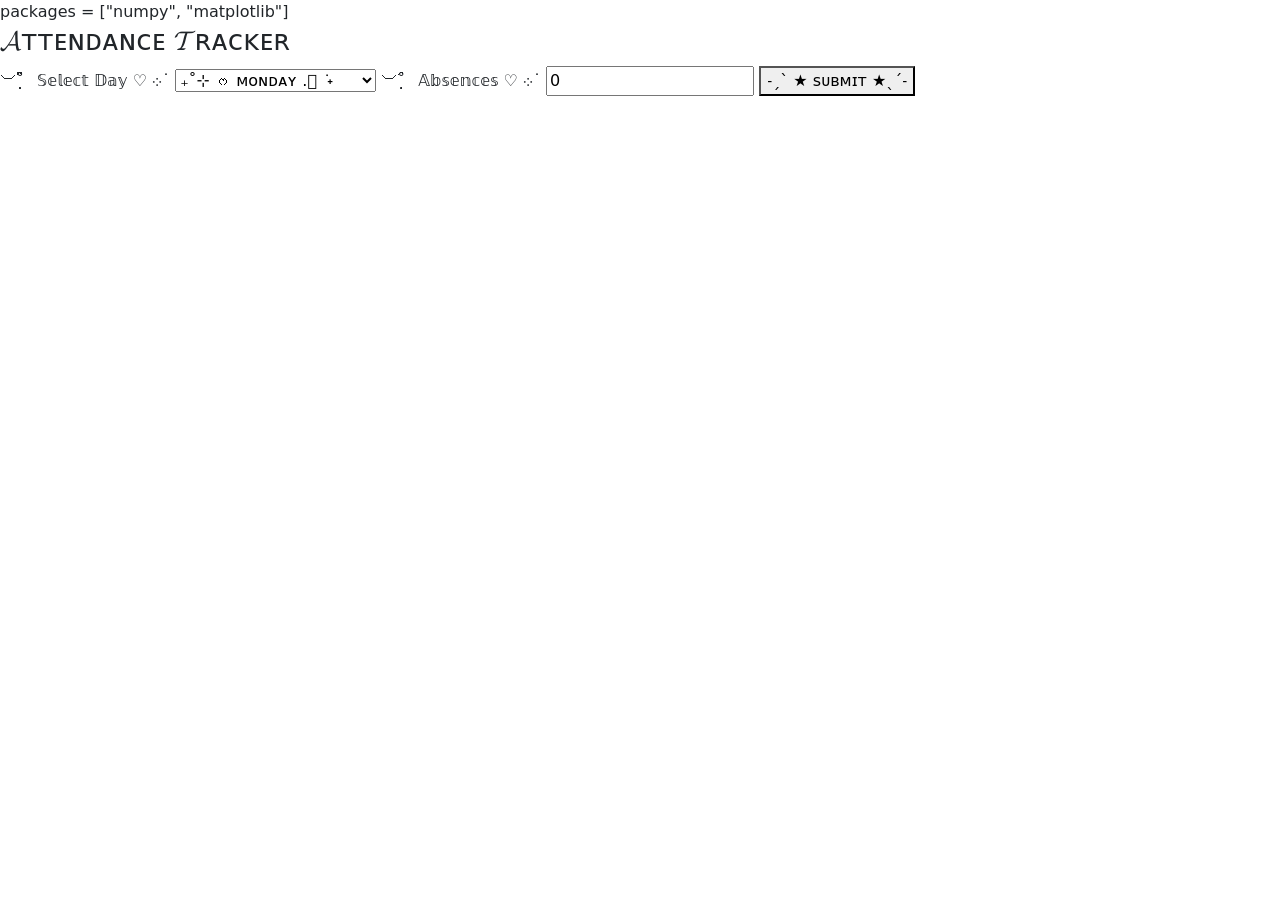
==== attendance_tracker.html @ 738ff6e6 "Create attendance_tracker.html" ====
<!DOCTYPE html>
<html lang="en">
<head>
    <meta charset="UTF-8">
    <meta name="viewport" content="width=device-width, initial-scale=1.0">
    <title>Skills Test</title>
    <link rel="stylesheet" href="https://pyscript.net/releases/2025.7.3/core.css">
    <script type="module" src="https://pyscript.net/releases/2025.7.3/core.js"></script>
<!-- BS SETUP -->
    <link href="https://cdn.jsdelivr.net/npm/bootstrap@5.3.3/dist/css/bootstrap.min.css" rel="stylesheet">
    <script src="https://cdn.jsdelivr.net/npm/bootstrap@5.3.3/dist/js/bootstrap.bundle.min.js"></script>  
<!-- Bootstrap CSS -->
    <link href="https://cdn.jsdelivr.net/npm/bootstrap@5.3.3/dist/css/bootstrap.min.css" rel="stylesheet">
<!-- CSS SETUP -->
    <link rel="stylesheet" type="text/css" href="style.css">
     <py-config>packages = ["numpy", "matplotlib"]</py-config>
</head>
<body>
    <div class="main-wrapper">
        <div id="input-section">
            <h3>𝓐ᴛᴛᴇɴᴅᴀɴᴄᴇ 𝓣ʀᴀᴄᴋᴇʀ</h3>
            <label>︶˚̣̣̣ ྀི 𝕊𝕖𝕝𝕖𝕔𝕥 𝔻𝕒𝕪 ♡ ܀˙</label>
            <select id="day-select">
                <option value="0">₊˚⊹ ᰔ ᴍᴏɴᴅᴀʏ .𖥔 ݁ ˖</option>
                <option value="1">₊˚⊹ ᰔ ᴛᴜᴇꜱᴅᴀʏ .𖥔 ݁ ˖</option>
                <option value="2">₊˚⊹ ᰔ ᴡᴇᴅɴᴇꜱᴅᴀʏ .𖥔 ݁ ˖</option>
                <option value="3">₊˚⊹ ᰔ ᴛʜᴜʀꜱᴅᴀʏ .𖥔 ݁ ˖</option>
                <option value="4">₊˚⊹ ᰔ ꜰʀɪᴅᴀʏ .𖥔 ݁ ˖</option>
            </select>
            
            <label>︶˚̣̣̣ ྀ 𝔸𝕓𝕤𝕖𝕟𝕔𝕖𝕤 ♡ ܀˙</label>
            <input type="number" id="absence-input" value="0">
            
            <button id="submit-btn" py-click="update_graph"> ˗ˏˋ ★ ꜱᴜʙᴍɪᴛ ★ˎˊ˗</button>
        </div>

        <div class="graph-side">
            <div id="graph-output"></div>
        </div>
    </div>

    <py-script src="main.py"></py-script>
</body>
</html>
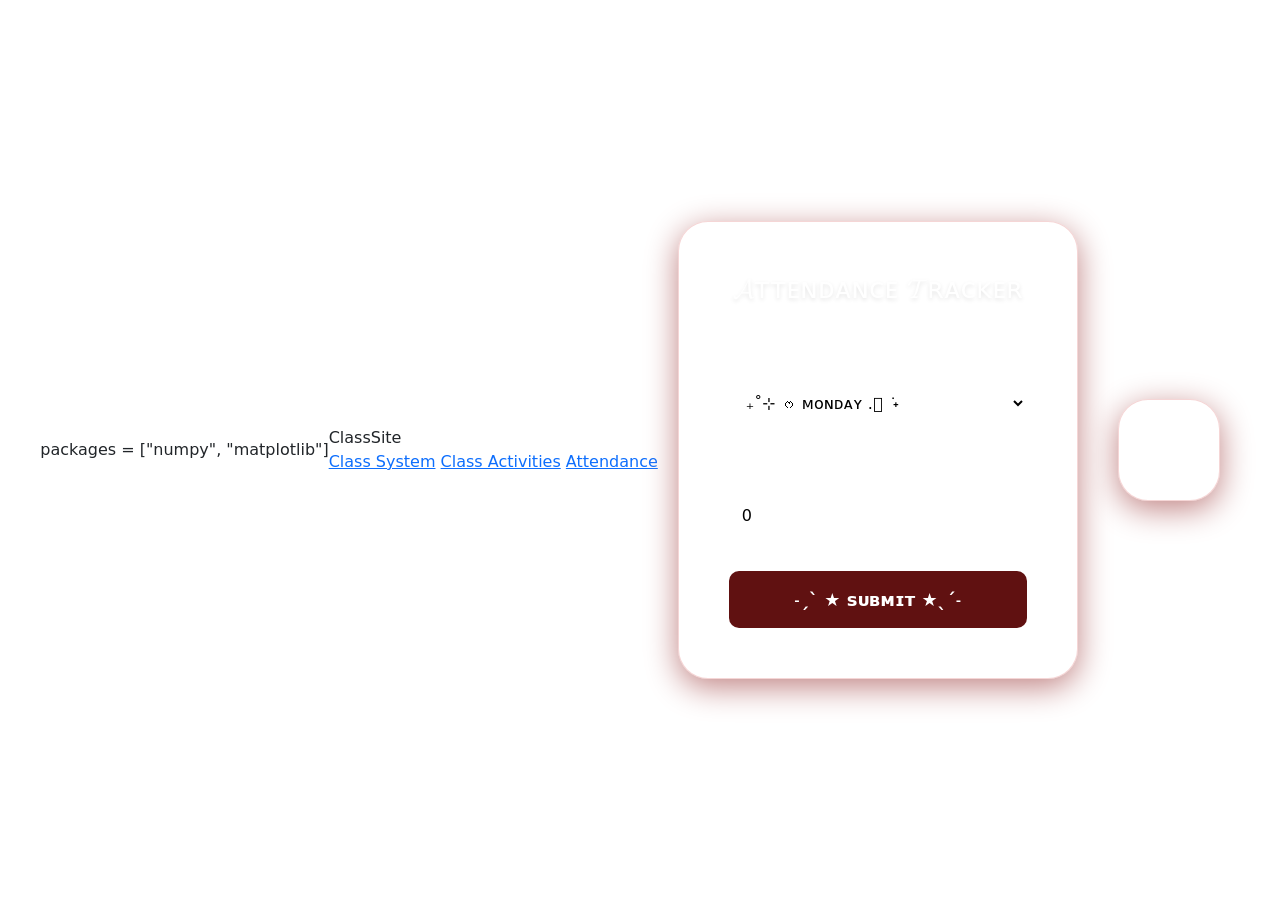
==== commit 42f9938c: "Update attendance_tracker.html" ====
--- a/attendance_tracker.html
+++ b/attendance_tracker.html
@@ -3,7 +3,7 @@
 <head>
     <meta charset="UTF-8">
     <meta name="viewport" content="width=device-width, initial-scale=1.0">
-    <title>Skills Test</title>
+    <title>ICT 10 Project: Class Website</title>
     <link rel="stylesheet" href="https://pyscript.net/releases/2025.7.3/core.css">
     <script type="module" src="https://pyscript.net/releases/2025.7.3/core.js"></script>
 <!-- BS SETUP -->
@@ -16,6 +16,21 @@
      <py-config>packages = ["numpy", "matplotlib"]</py-config>
 </head>
 <body>
+
+    <nav class="custom-navbar">
+      <div class="nav-container">
+        <div class="nav-left">ClassSite</div>
+    
+        <div class="nav-center">
+          <a href="seatwork.html">Class System</a>
+          <a href="index.html" class="active">Class Activities</a>
+          <a href="attendance_tracker.html">Attendance</a>
+        </div>
+    
+        <div></div>
+      </div>
+    </nav>
+    
     <div class="main-wrapper">
         <div id="input-section">
             <h3>𝓐ᴛᴛᴇɴᴅᴀɴᴄᴇ 𝓣ʀᴀᴄᴋᴇʀ</h3>
--- a/style.css
+++ b/style.css
@@ -0,0 +1,93 @@
+body {
+    background-image: url("https://i.pinimg.com/1200x/0f/2c/86/0f2c86b43e10a422ff13535a0310f7e4.jpg");
+    background-repeat: no-repeat;
+    background-size: cover;
+    background-position: top;
+    margin: 0;
+    display: flex;
+    justify-content: center;
+    align-items: center;
+    height: 100vh;
+
+}
+
+.main-wrapper {
+    display: flex;
+    flex-direction: row;
+    align-items: center;
+    gap: 40px;
+    padding: 20px;
+}
+
+/* Your Floating Glass Box */
+#input-section {
+    background: rgba(255, 255, 255, 0.2);
+    backdrop-filter: blur(10px);
+    -webkit-backdrop-filter: blur(10px);
+    padding: 50px;
+    border-radius: 30px;
+    border: 1px solid rgba(199, 22, 22, 0.171);
+    box-shadow: 0 8px 32px 0 #c08383;
+    display: flex;
+    flex-direction: column;
+    width: 400px; /* Adjusted slightly for better layout */
+    gap: 20px;
+    align-items: center;
+}
+
+h3 {
+    color: white;
+    margin-bottom: 10px;
+    text-shadow: 0 2px 4px rgba(0,0,0,0.1);
+}
+
+label {
+    color: white;
+    align-self: flex-start;
+    font-weight: bold;
+}
+
+/* Inputs and Selects */
+#day-select, #absence-input {
+    width: 100%;
+    padding: 12px;
+    border-radius: 8px;
+    border: 1px solid rgba(255, 255, 255, 0.5);
+    background: rgba(255, 255, 255, 0.8);
+    box-sizing: border-box;
+    font-size: 16px;
+}
+
+/* Button styling from your code */
+button {
+    width: 100%;
+    padding: 15px;
+    cursor: pointer;
+    border: none;
+    border-radius: 10px;
+    background-color: #601111;
+    color: white;
+    font-weight: bold;
+    transition: 0.3s;
+    font-size: 18px;
+    margin-top: 10px;
+}
+
+button:hover {
+    background-color: #380404;
+    transform: translateY(-2px);
+}
+
+/* The Graph side */
+#graph-output {
+    background: rgba(255, 255, 255, 0.2);
+    padding: 20px;
+    border-radius: 20px;
+    box-shadow: 0 8px 32px 0 rgba(31, 38, 135, 0.15);
+    backdrop-filter: blur(10px);
+    -webkit-backdrop-filter: blur(10px);
+    padding: 50px;
+    border-radius: 30px;
+    border: 1px solid rgba(199, 22, 22, 0.171);
+    box-shadow: 0 8px 32px 0 #c08383;
+}
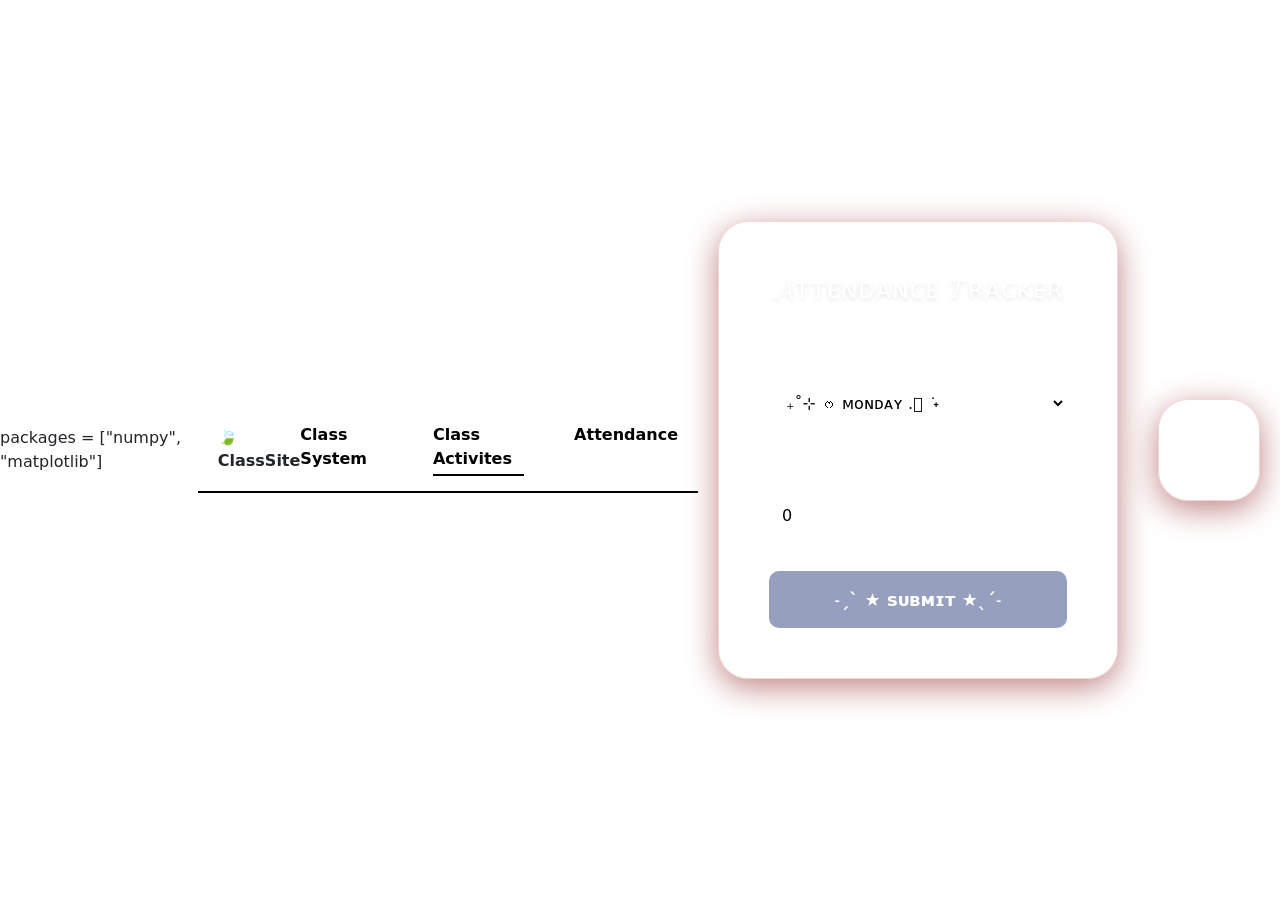
==== commit 3f36757a: "Update attendance_tracker.html" ====
--- a/attendance_tracker.html
+++ b/attendance_tracker.html
@@ -18,18 +18,22 @@
 <body>
 
     <nav class="custom-navbar">
-      <div class="nav-container">
-        <div class="nav-left">ClassSite</div>
-    
-        <div class="nav-center">
-          <a href="seatwork.html">Class System</a>
-          <a href="index.html" class="active">Class Activities</a>
-          <a href="attendance_tracker.html">Attendance</a>
-        </div>
-    
-        <div></div>
-      </div>
-    </nav>
+  <div class="nav-container">
+
+    <div class="nav-left">
+      🍃 ClassSite
+    </div>
+
+    <div class="nav-center">
+      <a href="seatwork.html">Class System</a>
+      <a href="index.html" class="active">Class Activites</a>
+      <a href="attendance_tracker.html">Attendance</a>
+    </div>
+      
+    <div></div>
+
+  </div>
+</nav>
     
     <div class="main-wrapper">
         <div id="input-section">
--- a/style.css
+++ b/style.css
@@ -1,5 +1,5 @@
 body {
-    background-image: url("https://i.pinimg.com/1200x/0f/2c/86/0f2c86b43e10a422ff13535a0310f7e4.jpg");
+    background-image: url("https://i.pinimg.com/736x/9d/12/a1/9d12a17790a045121aba31dee14dec16.jpg");
     background-repeat: no-repeat;
     background-size: cover;
     background-position: top;
@@ -11,6 +11,45 @@
 
 }
 
+.custom-navbar {
+  border-bottom: 2px solid black;
+  padding: 15px 20px;
+}
+
+.nav-container {
+  display: grid;
+  grid-template-columns: 1fr auto 1fr;
+  align-items: center;
+}
+
+.nav-left {
+  font-weight: bold;
+}
+
+.nav-center {
+  display: flex;
+  justify-content: center;
+  gap: 50px;
+}
+
+.nav-center a {
+  text-decoration: none;
+  color: black;
+  font-weight: bold;
+  position: relative;
+  padding-bottom: 5px;
+}
+
+.nav-center a.active::after {
+  content: "";
+  position: absolute;
+  left: 0;
+  bottom: 0;
+  width: 100%;
+  height: 2px;
+  background: black;
+}
+
 .main-wrapper {
     display: flex;
     flex-direction: row;
@@ -19,7 +58,6 @@
     padding: 20px;
 }
 
-/* Your Floating Glass Box */
 #input-section {
     background: rgba(255, 255, 255, 0.2);
     backdrop-filter: blur(10px);
@@ -30,7 +68,7 @@
     box-shadow: 0 8px 32px 0 #c08383;
     display: flex;
     flex-direction: column;
-    width: 400px; /* Adjusted slightly for better layout */
+    width: 400px;
     gap: 20px;
     align-items: center;
 }
@@ -47,7 +85,6 @@
     font-weight: bold;
 }
 
-/* Inputs and Selects */
 #day-select, #absence-input {
     width: 100%;
     padding: 12px;
@@ -58,14 +95,13 @@
     font-size: 16px;
 }
 
-/* Button styling from your code */
 button {
     width: 100%;
     padding: 15px;
     cursor: pointer;
     border: none;
     border-radius: 10px;
-    background-color: #601111;
+    background-color: #979fbf;
     color: white;
     font-weight: bold;
     transition: 0.3s;
@@ -74,11 +110,10 @@
 }
 
 button:hover {
-    background-color: #380404;
+    background-color: #7e849c;
     transform: translateY(-2px);
 }
 
-/* The Graph side */
 #graph-output {
     background: rgba(255, 255, 255, 0.2);
     padding: 20px;
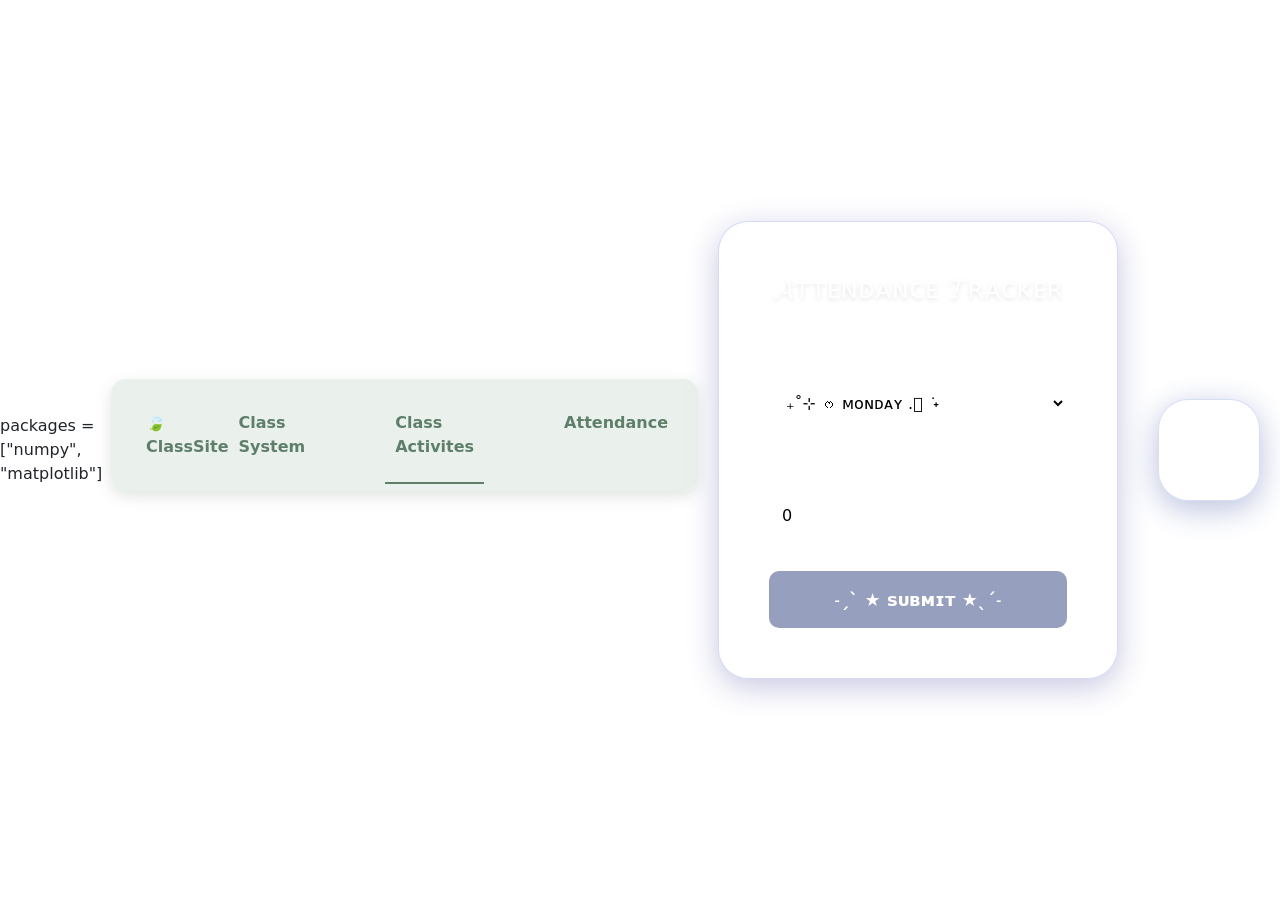
==== commit 6a665446: "Update attendance_tracker.html" ====
--- a/attendance_tracker.html
+++ b/attendance_tracker.html
@@ -58,6 +58,6 @@
         </div>
     </div>
 
-    <py-script src="main.py"></py-script>
+    <py-script src="skill.py"></py-script>
 </body>
 </html>
--- a/style.css
+++ b/style.css
@@ -12,42 +12,89 @@
 }
 
 .custom-navbar {
-  border-bottom: 2px solid black;
-  padding: 15px 20px;
-}
+        background: rgba(232, 240, 234, 0.9); 
+        backdrop-filter: blur(10px);
+        border-radius: 15px;
+        width: 95%;
+        box-shadow: 0 5px 15px rgba(100, 120, 100, 0.2);
+        padding: 12px 20px;
+        max-width: 900px;
+        margin: 0 auto 30px auto;
+        }
+
+.navbar-brand {
+        font-weight: bold;
+        color: #5f7f6b; 
+        font-size: 1.3rem;
+        }
+
+
+.nav-link {
+    color: #5f7f6b !important;
+    font-weight: 500;
+    margin: 0 10px;
+    padding: 6px 14px;
+    border-radius: 12px;
+    transition: all 0.3s ease;
+        }
+
+
+.nav-link:hover {
+    background: #cdddcf;
+    color: #3e5c4a !important;
+        }
+
+.nav-link.active {
+    background: #8fae96; 
+    color: white;
+    font-weight: bold;
+        }    
+
+.navbar-toggler {
+    border: none;
+    font-size: 1.3rem;
+    color: #5f7f6b;
+    }
+
 
 .nav-container {
-  display: grid;
-  grid-template-columns: 1fr auto 1fr;
-  align-items: center;
-}
+    display: grid;
+    grid-template-columns: 1fr auto 1fr; /* LEFT | CENTER | RIGHT */
+    align-items: center;
+    width: 100%;
+    }
+
 
 .nav-left {
-  font-weight: bold;
-}
+    font-weight: bold;
+    color: #5f7f6b;
+    padding-left: 15px;
+    }
+
 
 .nav-center {
-  display: flex;
-  justify-content: center;
-  gap: 50px;
-}
+    display: flex;
+    justify-content: center;
+    gap: 70px;
+    }
 
 .nav-center a {
-  text-decoration: none;
-  color: black;
-  font-weight: bold;
-  position: relative;
-  padding-bottom: 5px;
-}
+    text-decoration: none;
+    color: #5f7f6b;
+    font-weight: bold;
+    padding: 20px 10px;
+    position: relative;
+    }
+
 
 .nav-center a.active::after {
-  content: "";
-  position: absolute;
-  left: 0;
-  bottom: 0;
-  width: 100%;
-  height: 2px;
-  background: black;
+    content: "";
+    position: absolute;
+    left: 0;
+    bottom: -5px;
+    width: 100%;
+    height: 2px;
+    background: #5f7f6b;
 }
 
 .main-wrapper {
@@ -64,8 +111,8 @@
     -webkit-backdrop-filter: blur(10px);
     padding: 50px;
     border-radius: 30px;
-    border: 1px solid rgba(199, 22, 22, 0.171);
-    box-shadow: 0 8px 32px 0 #c08383;
+    border: 1px solid rgba(22, 40, 199, 0.171);
+    box-shadow: 0 8px 32px 0 #c7c7e2;
     display: flex;
     flex-direction: column;
     width: 400px;
@@ -123,6 +170,6 @@
     -webkit-backdrop-filter: blur(10px);
     padding: 50px;
     border-radius: 30px;
-    border: 1px solid rgba(199, 22, 22, 0.171);
-    box-shadow: 0 8px 32px 0 #c08383;
+    border: 1px solid rgba(22, 69, 199, 0.171);
+    box-shadow: 0 8px 32px 0 #b9c1dd;
 }
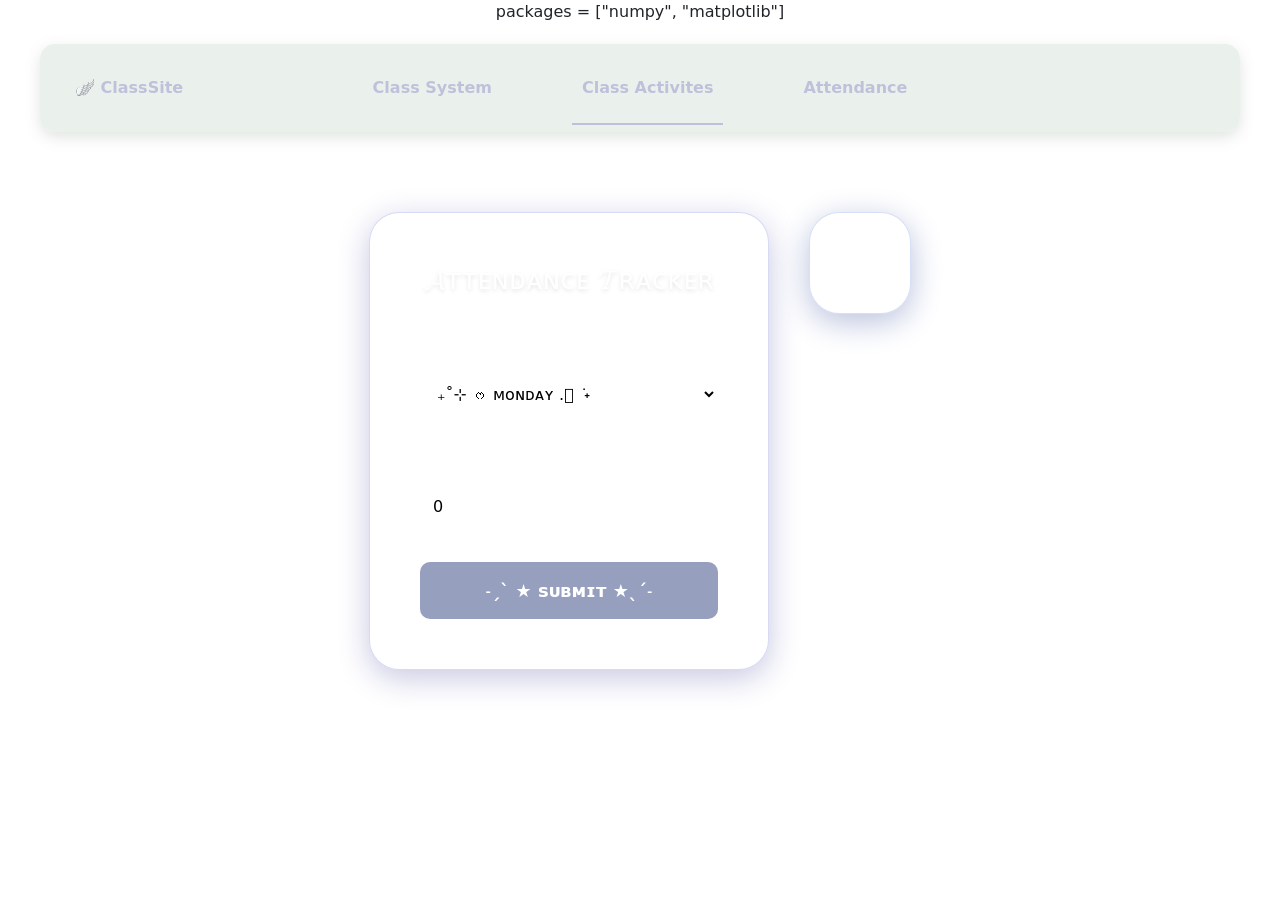
==== commit 490eb628: "Update attendance_tracker.html" ====
--- a/attendance_tracker.html
+++ b/attendance_tracker.html
@@ -21,7 +21,7 @@
   <div class="nav-container">
 
     <div class="nav-left">
-      🍃 ClassSite
+        🪽 ClassSite
     </div>
 
     <div class="nav-center">
--- a/style.css
+++ b/style.css
@@ -5,9 +5,9 @@
     background-position: top;
     margin: 0;
     display: flex;
-    justify-content: center;
+    flex-direction: column;
     align-items: center;
-    height: 100vh;
+    min-height: 100vh;
 
 }
 
@@ -18,43 +18,45 @@
         width: 95%;
         box-shadow: 0 5px 15px rgba(100, 120, 100, 0.2);
         padding: 12px 20px;
-        max-width: 900px;
-        margin: 0 auto 30px auto;
-        }
+        max-width: 1200px;
+        margin: 20px auto 40px auto;
+        z-index: 1000;
+        position: relative;
+}
 
 .navbar-brand {
         font-weight: bold;
-        color: #5f7f6b; 
+        color: #bfc1db; 
         font-size: 1.3rem;
-        }
+}
 
 
 .nav-link {
-    color: #5f7f6b !important;
+    color: #bfc1db !important;
     font-weight: 500;
     margin: 0 10px;
     padding: 6px 14px;
     border-radius: 12px;
     transition: all 0.3s ease;
-        }
+}
 
 
 .nav-link:hover {
-    background: #cdddcf;
-    color: #3e5c4a !important;
-        }
+    background: #bfc1db;
+    color: #3e405c !important;
+}
 
 .nav-link.active {
-    background: #8fae96; 
+    background: #bfc1db; 
     color: white;
     font-weight: bold;
-        }    
+}    
 
 .navbar-toggler {
     border: none;
     font-size: 1.3rem;
-    color: #5f7f6b;
-    }
+    color: #bfc1db;
+}
 
 
 .nav-container {
@@ -62,29 +64,29 @@
     grid-template-columns: 1fr auto 1fr; /* LEFT | CENTER | RIGHT */
     align-items: center;
     width: 100%;
-    }
+}
 
 
 .nav-left {
     font-weight: bold;
-    color: #5f7f6b;
+    color: #bfc1db;
     padding-left: 15px;
-    }
+}
 
 
 .nav-center {
     display: flex;
     justify-content: center;
     gap: 70px;
-    }
+}
 
 .nav-center a {
     text-decoration: none;
-    color: #5f7f6b;
+    color: #bfc1db;
     font-weight: bold;
     padding: 20px 10px;
     position: relative;
-    }
+}
 
 
 .nav-center a.active::after {
@@ -94,15 +96,18 @@
     bottom: -5px;
     width: 100%;
     height: 2px;
-    background: #5f7f6b;
+    background: #bfc1db;
 }
 
 .main-wrapper {
     display: flex;
     flex-direction: row;
-    align-items: center;
+    align-items: flex-start;
+    justify-content: center;
     gap: 40px;
-    padding: 20px;
+    flex: 1;
+    padding: 40px 20px;
+    width: 100%
 }
 
 #input-section {
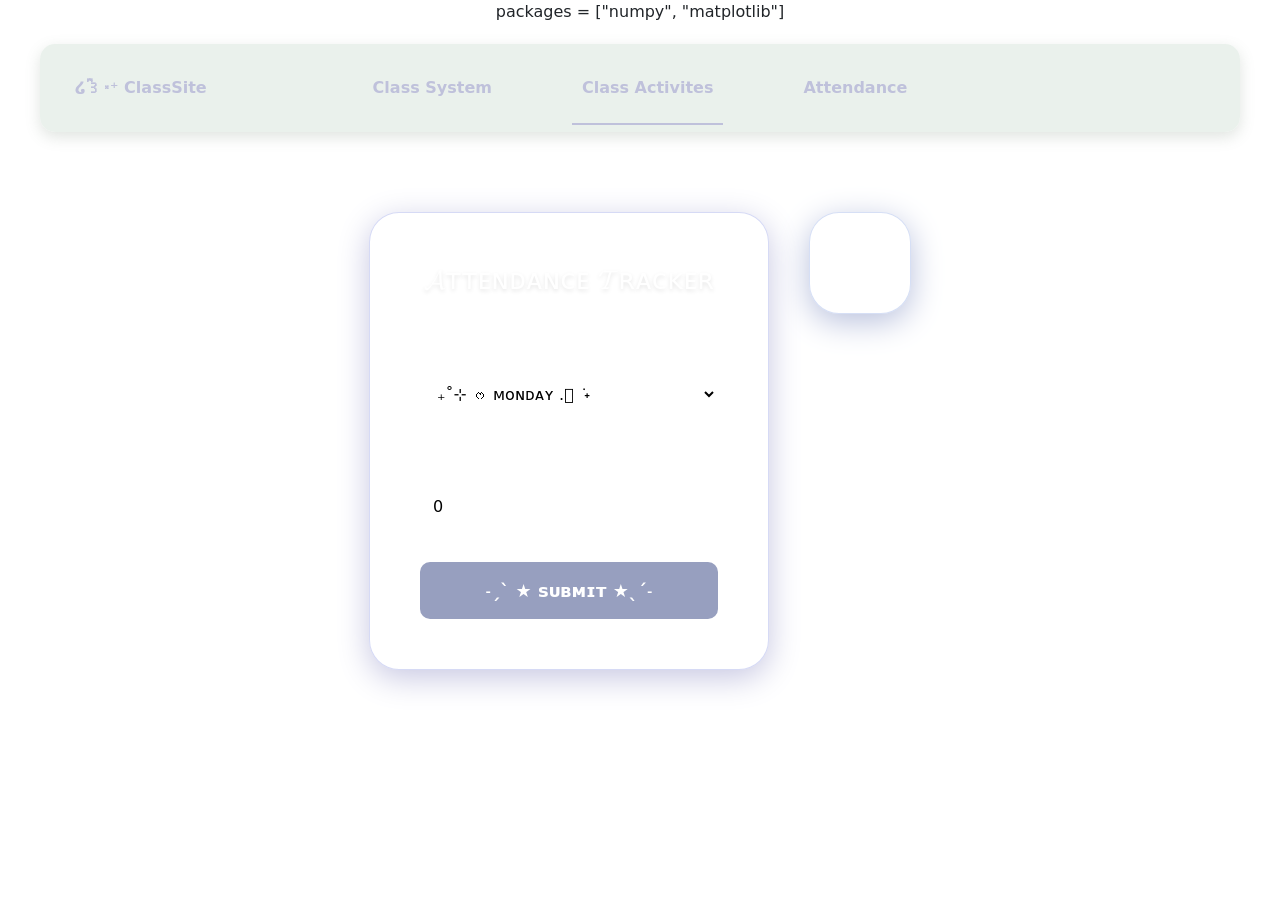
==== commit 4dd8e0a1: "Update attendance_tracker.html" ====
--- a/attendance_tracker.html
+++ b/attendance_tracker.html
@@ -21,7 +21,7 @@
   <div class="nav-container">
 
     <div class="nav-left">
-        🪽 ClassSite
+        ໒꒱ིྀ༝⁺ ClassSite
     </div>
 
     <div class="nav-center">
